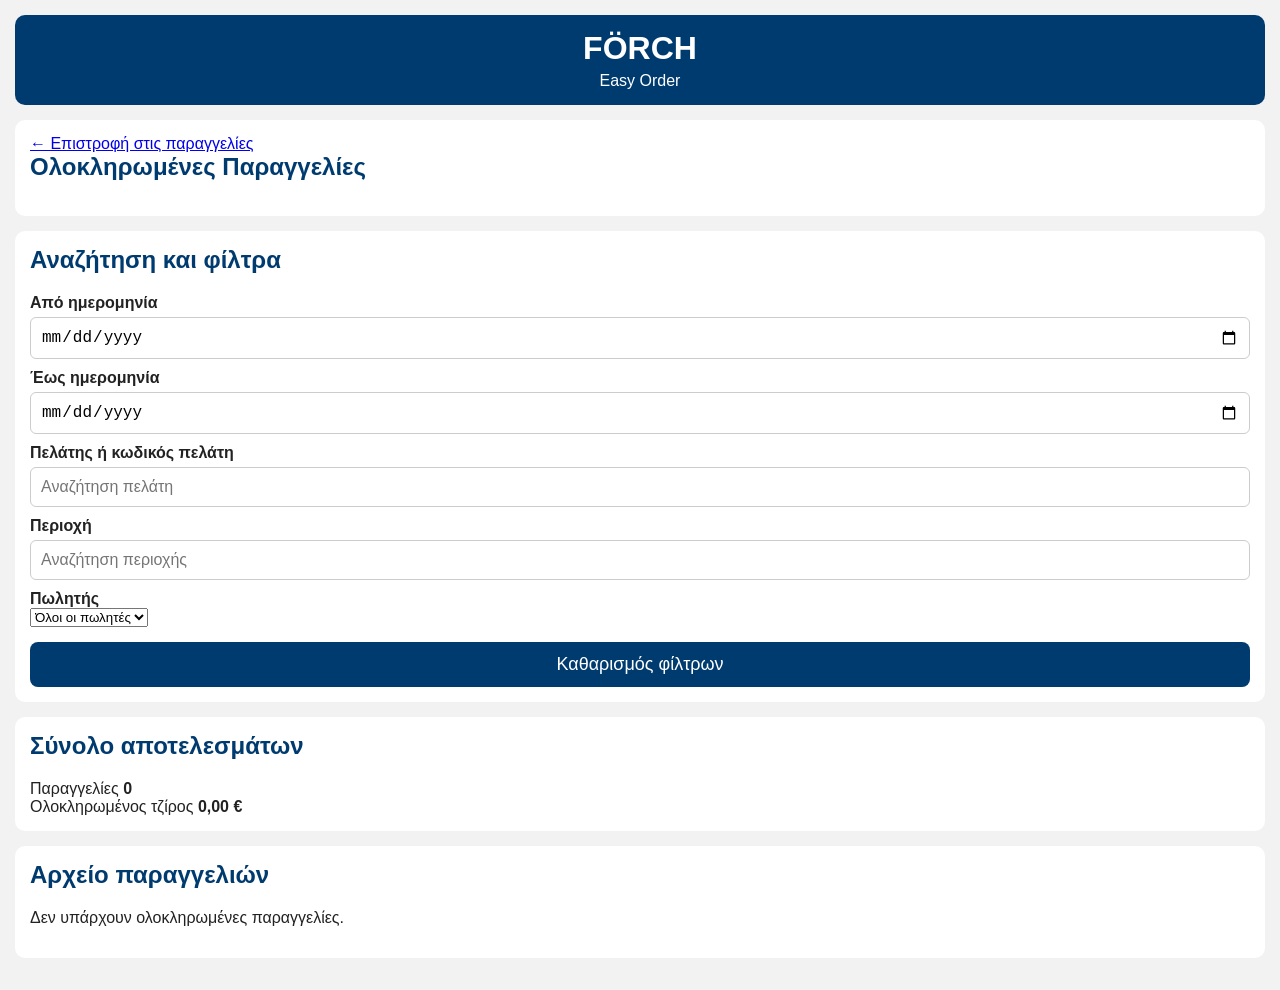
==== completed-orders.html @ e4b0f63c "Create completed-orders.html" ====
<!DOCTYPE html>
<html lang="el">

<head>

<meta charset="UTF-8">

<meta
name="viewport"
content="width=device-width, initial-scale=1.0">

<title>Ολοκληρωμένες Παραγγελίες</title>

<link rel="stylesheet" href="style.css">

</head>


<body>


<header>

<h1>FÖRCH</h1>

<p>Easy Order</p>

</header>


<section>

<a
href="index.html"
class="backToOrdersButton">

← Επιστροφή στις παραγγελίες

</a>

<h2>Ολοκληρωμένες Παραγγελίες</h2>

</section>


<section id="completedFiltersSection">

<h2>Αναζήτηση και φίλτρα</h2>


<label>Από ημερομηνία</label>

<input
type="date"
id="completedDateFrom">


<label>Έως ημερομηνία</label>

<input
type="date"
id="completedDateTo">


<label>Πελάτης ή κωδικός πελάτη</label>

<input
type="text"
id="completedCustomerSearch"
placeholder="Αναζήτηση πελάτη">


<label>Περιοχή</label>

<input
type="text"
id="completedAreaSearch"
placeholder="Αναζήτηση περιοχής">


<label>Πωλητής</label>

<select id="completedSellerFilter">

<option value="">Όλοι οι πωλητές</option>
<option value="Σταύρος">Σταύρος</option>
<option value="Γρηγόρης">Γρηγόρης</option>

</select>


<button
type="button"
id="clearCompletedFilters">

Καθαρισμός φίλτρων

</button>

</section>


<section class="completedSummary">

<h2>Σύνολο αποτελεσμάτων</h2>

<div class="completedSummaryValues">

    <div>

        <span>Παραγγελίες</span>

        <strong id="filteredCompletedCount">
            0
        </strong>

    </div>


    <div>

        <span>Ολοκληρωμένος τζίρος</span>

        <strong id="filteredCompletedTurnover">
            0,00 €
        </strong>

    </div>

</div>

</section>


<section>

<h2>Αρχείο παραγγελιών</h2>

<div id="completedOrdersArchive">

<p class="emptyOrders">
Δεν υπάρχουν ολοκληρωμένες παραγγελίες.
</p>

</div>

</section>


<script src="completed-orders.js"></script>


</body>

</html>
---- style.css ----
body {
    font-family: Arial, sans-serif;
    margin: 0;
    padding: 15px;
    background: #f2f2f2;
    color: #222;
}

header {
    background: #003b70;
    color: white;
    padding: 15px;
    border-radius: 10px;
    text-align: center;
    margin-bottom: 15px;
}

header h1 {
    margin: 0;
    font-size: 32px;
}

header p {
    margin: 5px 0 0;
}


section {
    background: white;
    padding: 15px;
    margin-bottom: 15px;
    border-radius: 10px;
}


label {
    display: block;
    margin-top: 10px;
    font-weight: bold;
}


input {
    width: 100%;
    padding: 10px;
    margin-top: 5px;
    box-sizing: border-box;
    border: 1px solid #ccc;
    border-radius: 6px;
    font-size: 16px;
}


table {
    width: 100%;
    border-collapse: collapse;
    margin-top: 10px;
    font-size: 14px;
}


th {
    background: #003b70;
    color: white;
    padding: 8px;
}


td {
    padding: 5px;
}


td input {
    padding: 6px;
    font-size: 14px;
}


button {
    margin-top: 15px;
    width: 100%;
    padding: 12px;
    background: #003b70;
    color: white;
    border: none;
    border-radius: 8px;
    font-size: 18px;
}


button:active {
    transform: scale(0.98);
}


h2 {
    margin-top: 0;
    color: #003b70;
}


#total {
    font-size: 22px;
    font-weight: bold;
}

#draftList button {
    width: auto;
    display: inline-block;
    margin: 5px 2px;
    padding: 8px 12px;
    font-size: 14px;
}

textarea {
    width: 100%;
    padding: 10px;
    margin-top: 5px;
    box-sizing: border-box;
    border: 1px solid #ccc;
    border-radius: 6px;
    font-size: 16px;
    resize: vertical;
}

/* Κουμπί αφαίρεσης προϊόντος */

.removeProduct {

    width: 32px;

    min-width: 32px;

    height: 32px;

    padding: 0;

    margin: 0;

    background: #c62828;

    color: white;

    border: none;

    border-radius: 50%;

    font-size: 20px;

    font-weight: bold;

    line-height: 32px;

    text-align: center;

    cursor: pointer;

}

/* Το μενού των τριών τελειών ξεκινά κλειστό */
.orderMenu {
    display: none;
}

/* Μικρά κουμπιά στις ολοκληρωμένες παραγγελίες */

#completedList .orderRow {
    display: flex;
    align-items: center;
    gap: 8px;
    margin-bottom: 12px;
}

#completedList .orderInfo {
    flex: 1;
    min-width: 0;
}

#completedList .orderActions {
    display: flex;
    gap: 6px;
    flex-shrink: 0;
}

#completedList .orderActions button {
    width: 36px;
    min-width: 36px;
    height: 36px;
    margin: 0;
    padding: 0;
    border-radius: 6px;
    font-size: 16px;
    line-height: 36px;
    text-align: center;
}

/* ==========================================
   Ημερήσια Σύνοψη
========================================== */

.dailySummaryGrid {
    display: grid;
    grid-template-columns: 1fr;
    gap: 10px;
}

.summaryCard {
    display: flex;
    flex-direction: column;
    justify-content: center;
    min-height: 85px;
    padding: 12px;
    box-sizing: border-box;
    background: #f5f7fa;
    border: 1px solid #d7dee5;
    border-radius: 8px;
    text-align: center;
}

.summaryCard span {
    font-size: 14px;
    color: #444;
}

.summaryCard strong {
    display: block;
    margin-top: 7px;
    color: #003b70;
    font-size: 24px;
}

.liveTurnoverCard {
    grid-column: 1 / -1;
    background: #003b70;
    border-color: #003b70;
}

.liveTurnoverCard span {
    color: white;
    font-size: 16px;
}

.liveTurnoverCard strong {
    color: white;
    font-size: 28px;
    font-weight: bold;
}
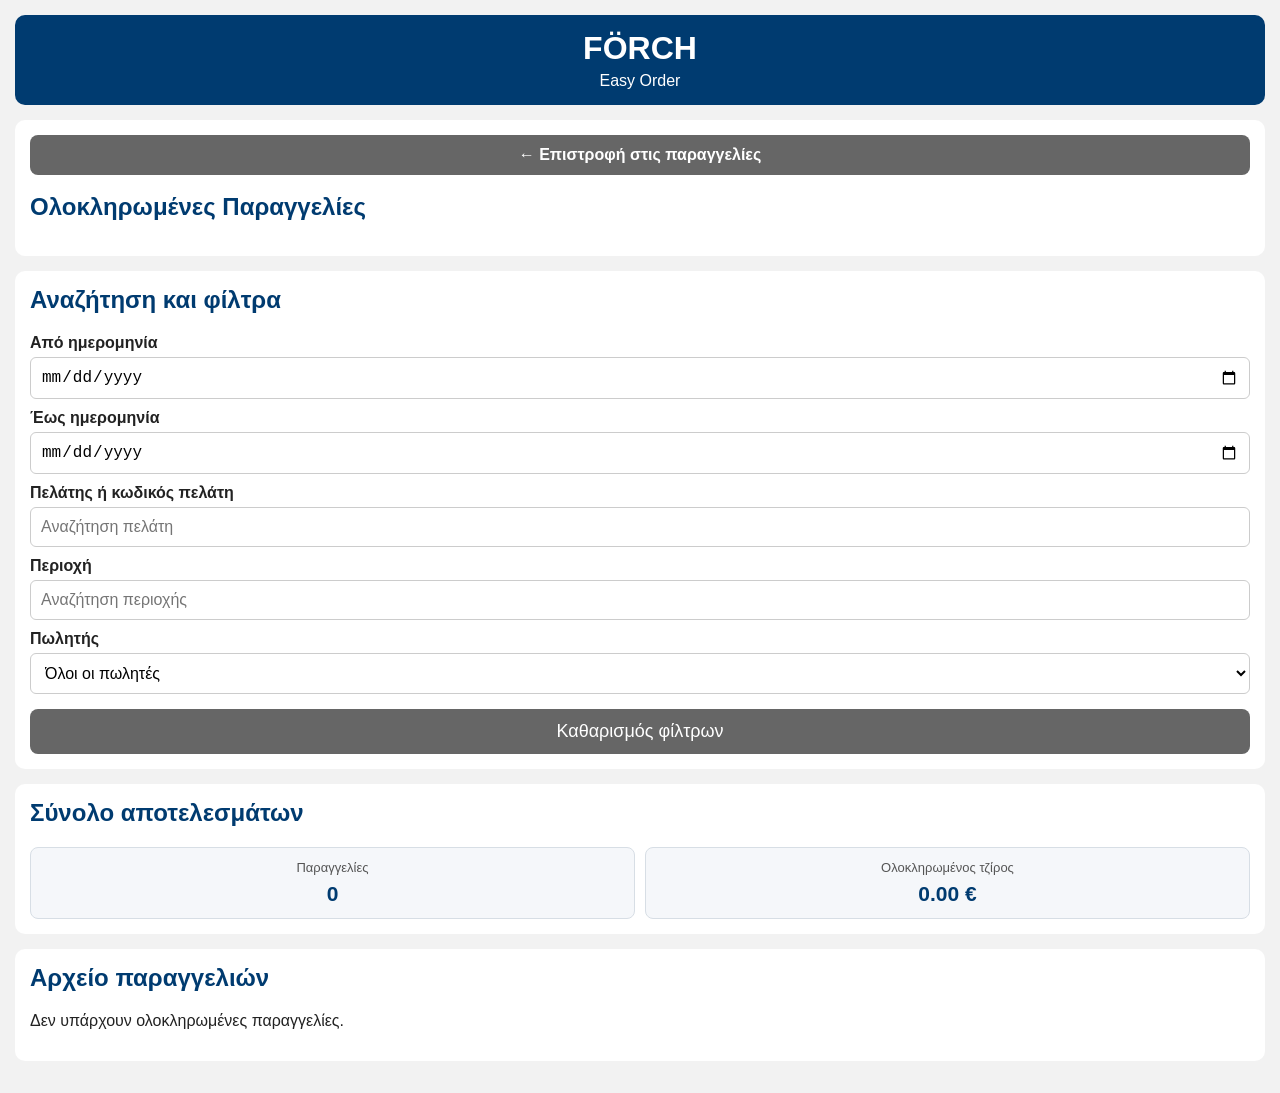
==== commit 8cd88abf: "Update completed-orders.html" ====
--- a/completed-orders.html
+++ b/completed-orders.html
@@ -31,7 +31,7 @@
 <section>
 
 <a
-href="index.html"
+href="Test.html"
 class="backToOrdersButton">
 
 ← Επιστροφή στις παραγγελίες
--- a/style.css
+++ b/style.css
@@ -246,3 +246,107 @@
     font-size: 28px;
     font-weight: bold;
 }
+
+/* ==========================================
+   Σελίδα ολοκληρωμένων παραγγελιών
+========================================== */
+
+.backToOrdersButton {
+    display: block;
+    width: 100%;
+    padding: 11px;
+    box-sizing: border-box;
+    margin-bottom: 18px;
+    background: #666;
+    color: white;
+    border-radius: 8px;
+    text-align: center;
+    text-decoration: none;
+    font-size: 16px;
+    font-weight: bold;
+}
+
+#completedFiltersSection select {
+    width: 100%;
+    padding: 10px;
+    margin-top: 5px;
+    box-sizing: border-box;
+    border: 1px solid #ccc;
+    border-radius: 6px;
+    background: white;
+    font-size: 16px;
+}
+
+#clearCompletedFilters {
+    background: #666;
+}
+
+.completedSummaryValues {
+    display: grid;
+    grid-template-columns: 1fr 1fr;
+    gap: 10px;
+}
+
+.completedSummaryValues > div {
+    padding: 12px 8px;
+    background: #f5f7fa;
+    border: 1px solid #d7dee5;
+    border-radius: 8px;
+    text-align: center;
+}
+
+.completedSummaryValues span {
+    display: block;
+    font-size: 13px;
+    color: #555;
+}
+
+.completedSummaryValues strong {
+    display: block;
+    margin-top: 7px;
+    color: #003b70;
+    font-size: 21px;
+}
+
+.archiveOrderRow {
+    padding: 12px 0;
+    border-bottom: 1px solid #ddd;
+}
+
+.archiveOrderRow:last-child {
+    border-bottom: none;
+}
+
+.archiveOrderMain {
+    display: grid;
+    grid-template-columns: 85px 1fr auto;
+    align-items: center;
+    gap: 8px;
+}
+
+.archiveOrderDate {
+    font-size: 13px;
+    color: #555;
+}
+
+.archiveOrderCustomer {
+    min-width: 0;
+    font-size: 15px;
+    font-weight: bold;
+    overflow-wrap: anywhere;
+}
+
+.archiveOrderTotal {
+    color: #003b70;
+    font-size: 15px;
+    font-weight: bold;
+    white-space: nowrap;
+}
+
+.archiveOrderExtra {
+    margin-top: 6px;
+    padding-left: 93px;
+    color: #666;
+    font-size: 12px;
+    overflow-wrap: anywhere;
+}
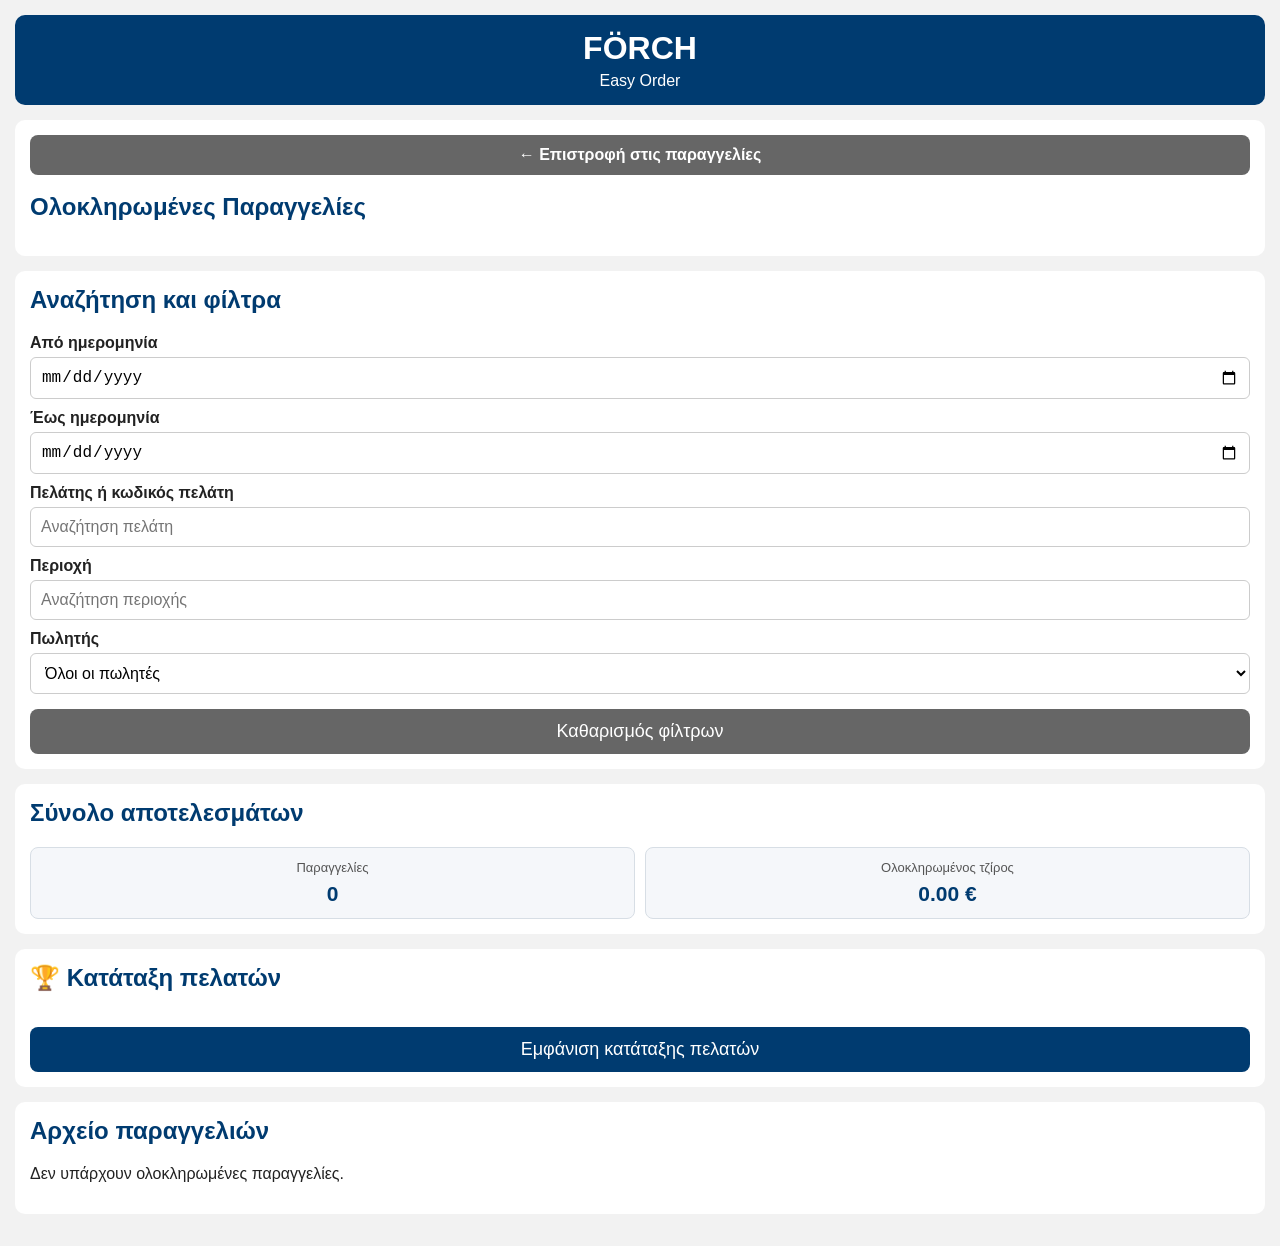
==== commit 69e3d415: "Update completed-orders.html" ====
--- a/completed-orders.html
+++ b/completed-orders.html
@@ -131,6 +131,64 @@
 
 </section>
 
+  <section id="customerTurnoverRankingSection">
+
+<h2>🏆 Κατάταξη πελατών</h2>
+
+
+<button
+type="button"
+id="toggleCustomerRankingButton">
+
+Εμφάνιση κατάταξης πελατών
+
+</button>
+
+
+<div
+id="customerRankingContent"
+style="display: none;">
+
+
+    <label>Ταξινόμηση τζίρου</label>
+
+    <select id="customerTurnoverSort">
+
+        <option value="highest">
+            Μεγαλύτερος προς μικρότερο
+        </option>
+
+        <option value="lowest">
+            Μικρότερος προς μεγαλύτερο
+        </option>
+
+    </select>
+
+
+    <div class="customerRankingSummary">
+
+        <span>
+            Πελάτες στην κατάταξη:
+        </span>
+
+        <strong id="rankedCustomerCount">
+            0
+        </strong>
+
+    </div>
+
+
+    <div id="customerTurnoverRanking">
+
+        <p class="emptyOrders">
+            Δεν υπάρχουν στοιχεία πελατών.
+        </p>
+
+    </div>
+
+</div>
+
+  </section>  
 
 <section>
 
@@ -144,6 +202,37 @@
 
 </div>
 
+<div
+id="completedPagination"
+class="completedPagination"
+style="display: none;">
+
+    <button
+    type="button"
+    id="previousCompletedPage">
+
+    ← Προηγούμενη
+
+    </button>
+
+
+    <span id="completedPageInformation">
+
+        Σελίδα 1 από 1
+
+    </span>
+
+
+    <button
+    type="button"
+    id="nextCompletedPage">
+
+    Επόμενη →
+
+    </button>
+
+</div>
+    
 </section>
 
 
--- a/style.css
+++ b/style.css
@@ -350,3 +350,382 @@
     font-size: 12px;
     overflow-wrap: anywhere;
 }
+
+/* Σελιδοποίηση ολοκληρωμένων παραγγελιών */
+
+.completedPagination {
+    display: flex;
+    align-items: center;
+    justify-content: space-between;
+    gap: 8px;
+    margin-top: 18px;
+}
+
+.completedPagination button {
+    width: auto;
+    flex: 1;
+    margin: 0;
+    padding: 10px 6px;
+    font-size: 14px;
+}
+
+.completedPagination span {
+    flex-shrink: 0;
+    color: #003b70;
+    font-size: 13px;
+    font-weight: bold;
+    text-align: center;
+}
+
+.completedPagination button:disabled {
+    background: #aaa;
+    opacity: 0.65;
+}
+
+/* Μικρά κουμπιά στο αρχείο ολοκληρωμένων */
+
+.archiveOrderRow {
+    position: relative;
+    min-height: 58px;
+    padding-right: 92px;
+}
+
+.archiveOrderActions {
+    position: absolute;
+    top: 50%;
+    right: 0;
+    display: flex;
+    gap: 6px;
+    transform: translateY(-50%);
+}
+
+.archiveOrderActions button {
+    width: 38px;
+    min-width: 38px;
+    height: 38px;
+    margin: 0;
+    padding: 0;
+    border-radius: 6px;
+    font-size: 16px;
+    line-height: 38px;
+    text-align: center;
+}
+
+.archiveViewButton {
+    background: #003b70;
+}
+
+.archiveDeleteButton {
+    background: #c62828;
+}
+
+/* Συμπαγής εμφάνιση αρχείου παραγγελιών */
+
+.archiveOrderRow {
+    display: grid;
+    grid-template-columns: minmax(0, 1fr) auto;
+    grid-template-areas:
+        "main actions"
+        "extra extra";
+    align-items: center;
+    gap: 5px 6px;
+    min-height: auto;
+    padding: 11px 0;
+}
+
+.archiveOrderMain {
+    grid-area: main;
+    display: grid;
+    grid-template-columns: 54px minmax(0, 1fr) auto;
+    grid-template-areas: none;
+    align-items: center;
+    gap: 5px;
+}
+
+.archiveOrderDate {
+    grid-area: auto;
+    font-size: 11px;
+    white-space: nowrap;
+}
+
+.archiveOrderCustomer {
+    grid-area: auto;
+    min-width: 0;
+    font-size: 13px;
+    line-height: 1.2;
+    word-break: normal;
+    overflow-wrap: normal;
+}
+
+.archiveOrderTotal {
+    grid-area: auto;
+    font-size: 12px;
+    white-space: nowrap;
+}
+
+.archiveOrderExtra {
+    grid-area: extra;
+    margin: 0;
+    padding: 0 0 0 59px;
+    font-size: 10px;
+    line-height: 1.2;
+}
+
+.archiveOrderActions {
+    grid-area: actions;
+    position: static;
+    display: flex;
+    gap: 3px;
+    transform: none;
+}
+
+.archiveOrderActions button {
+    width: 27px;
+    min-width: 27px;
+    height: 27px;
+    margin: 0;
+    padding: 0;
+    border-radius: 5px;
+    font-size: 12px;
+    line-height: 27px;
+}
+
+/* ==========================================
+   Σελίδα ημερήσιας κατάστασης
+========================================== */
+
+#dailyBasicInformation select {
+    width: 100%;
+    padding: 10px;
+    margin-top: 5px;
+    box-sizing: border-box;
+    border: 1px solid #ccc;
+    border-radius: 6px;
+    background: white;
+    font-size: 16px;
+}
+
+.dailyVisitsTableWrapper {
+    width: 100%;
+    overflow-x: auto;
+    margin-top: 10px;
+    padding-bottom: 8px;
+}
+
+.dailyVisitsTable {
+    width: 1100px;
+    min-width: 1100px;
+    margin: 0;
+    border-collapse: collapse;
+    font-size: 12px;
+}
+
+.dailyVisitsTable th {
+    padding: 7px 4px;
+    white-space: nowrap;
+}
+
+.dailyVisitsTable td {
+    padding: 3px;
+    border-bottom: 1px solid #ddd;
+    text-align: center;
+}
+
+.dailyVisitsTable input {
+    width: 100%;
+    min-width: 0;
+    height: 34px;
+    margin: 0;
+    padding: 5px;
+    box-sizing: border-box;
+    font-size: 13px;
+}
+
+.dailyVisitsTable .dailyCustomerCode {
+    width: 100px;
+}
+
+.dailyVisitsTable .dailyCustomerName {
+    width: 190px;
+}
+
+.dailyVisitsTable .dailyVisitNote {
+    width: 170px;
+}
+
+.dailyVisitsTable input[type="checkbox"] {
+    width: 22px;
+    height: 22px;
+    margin: auto;
+}
+
+.dailyVisitNumber {
+    width: 32px;
+    min-width: 32px;
+    font-weight: bold;
+}
+
+.removeDailyVisitButton {
+    width: 30px;
+    min-width: 30px;
+    height: 30px;
+    margin: 0;
+    padding: 0;
+    background: #c62828;
+    border-radius: 50%;
+    font-size: 16px;
+    line-height: 30px;
+}
+
+/* Πίνακας συνόλων ημερήσιας */
+
+.dailyTotalsTableWrapper {
+    width: 100%;
+    overflow-x: auto;
+    padding-bottom: 8px;
+}
+
+.dailyTotalsTable {
+    width: 760px;
+    min-width: 760px;
+    margin: 0;
+    border-collapse: collapse;
+    font-size: 12px;
+}
+
+.dailyTotalsTable th {
+    padding: 7px 5px;
+    white-space: nowrap;
+}
+
+.dailyTotalsTable td {
+    min-width: 75px;
+    padding: 6px 4px;
+    border: 1px solid #ddd;
+    text-align: center;
+    font-weight: bold;
+}
+
+.dailyTotalsTable tbody th {
+    min-width: 150px;
+    background: #f5f7fa;
+    color: #003b70;
+    border: 1px solid #ddd;
+    text-align: left;
+}
+
+.dailyTotalsTable input {
+    width: 100%;
+    height: 32px;
+    margin: 0;
+    padding: 4px;
+    box-sizing: border-box;
+    font-size: 12px;
+    text-align: center;
+}
+
+/* Ωράριο, χιλιόμετρα και έξοδα ημερήσιας */
+
+.dailyTwoColumnGrid,
+.dailyExpensesGrid {
+    display: grid;
+    grid-template-columns: 1fr 1fr;
+    gap: 10px;
+}
+
+.dailyTwoColumnGrid label,
+.dailyExpensesGrid label {
+    font-size: 14px;
+}
+
+.dailyCalculatedValue {
+    display: flex;
+    align-items: center;
+    justify-content: space-between;
+    gap: 10px;
+    margin-top: 14px;
+    padding: 13px;
+    background: #f5f7fa;
+    border: 1px solid #d7dee5;
+    border-radius: 8px;
+}
+
+.dailyCalculatedValue span {
+    color: #444;
+    font-size: 15px;
+    font-weight: bold;
+}
+
+.dailyCalculatedValue strong {
+    color: #003b70;
+    font-size: 22px;
+    white-space: nowrap;
+}
+
+/* Πιο μικρά και μαζεμένα πεδία εξόδων */
+
+#dailyExpensesSection .dailyExpensesGrid {
+    grid-template-columns:
+        repeat(2, minmax(0, 145px));
+    justify-content: start;
+    gap: 10px 14px;
+}
+
+#dailyExpensesSection .dailyExpensesGrid input {
+    width: 130px;
+    max-width: 100%;
+}
+
+#dailyExpensesSection .dailyCalculatedValue {
+    display: inline-flex;
+    width: auto;
+    min-width: 245px;
+    padding: 10px 12px;
+}
+
+#dailyExpensesSection .dailyCalculatedValue strong {
+    margin-left: 15px;
+    font-size: 19px;
+}
+
+/* Κουμπιά ενεργειών στις επισκέψεις ημερήσιας */
+
+.dailyVisitActions {
+    min-width: 128px;
+    padding: 2px;
+    text-align: center;
+    white-space: nowrap;
+}
+
+.dailyVisitActions button {
+    display: inline-flex;
+    align-items: center;
+    justify-content: center;
+
+    width: 28px;
+    min-width: 28px;
+    height: 28px;
+
+    margin: 1px;
+    padding: 0;
+
+    border: none;
+    border-radius: 6px;
+
+    color: white;
+    font-size: 13px;
+    line-height: 1;
+}
+
+.insertDailyVisitButton {
+    background: #0b7a3b;
+}
+
+.moveDailyVisitUpButton,
+.moveDailyVisitDownButton {
+    background: #003b70;
+}
+
+.removeDailyVisitButton {
+    background: #c62828;
+}
